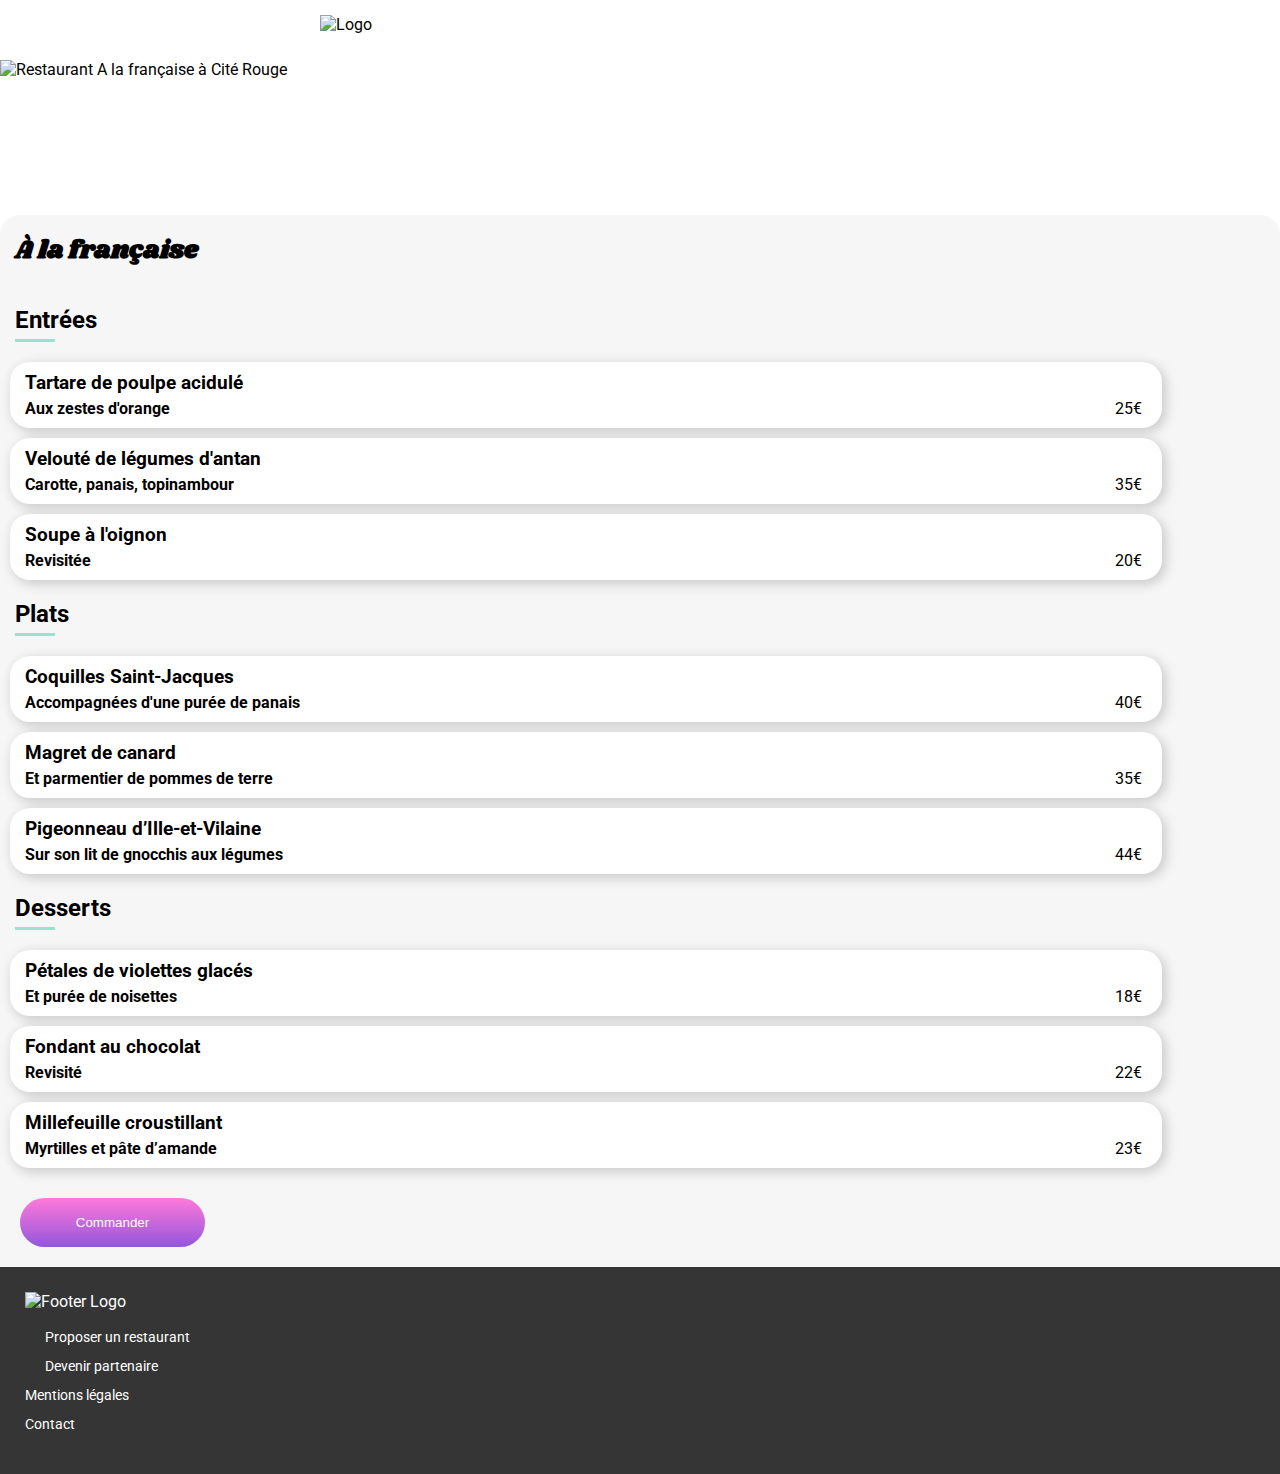
==== alafrancaise.html @ 9527d73c "maj animation apparition" ====
<!DOCTYPE html>
<html lang="fr">
  <head>
    <meta charset="utf-8" />
    <meta name="viewport" content="width=device-width, initial-scale=1.0" />
    <link rel="preconnect" href="https://fonts.gstatic.com" />
    <link
      href="https://fonts.googleapis.com/css2?family=Roboto:wght@400;700&family=Shrikhand&display=swap"
      rel="stylesheet"
    />
    <title>ohmyfood</title>
    <link rel="stylesheet" href="menu.css" />
  </head>
  <body>

    <header class="header">
      <img class="logo" src="images/logo/logo_black.png" alt="Logo" />
      <a href="index.html" class="arrow"></a><i class="fas fa-arrow-left"></i></a>
    </header>

    <div class="menu">
      <img
        class="restaurantsCardImg"
        src="images/restaurants/Francaise.jpg"
        alt="Restaurant A la française à Cité Rouge"
      />
      <div class="menuCard">

        <div class="menuCardTitle">
        <h1 >À la française</h1>
        <i class="far fa-heart fa-lg"></i>
        </div>

        <h2>Entrées</h2>
        <hr>
        <div class=menuCardCase1>
          <h3>Tartare de poulpe acidulé</h3>
          <h4>Aux zestes d'orange</h4>
          <span>25€</span>
          <div>
            <i class="far fa-check-circle fa-lg"></i>
          </div>
        </div>
        <div class=menuCardCase2>
          <h3>Velouté de légumes d'antan</h3>
          <h4>Carotte, panais, topinambour</h4>
          <span>35€</span>
          <div>
            <i class="far fa-check-circle fa-lg"></i>
          </div>
        </div>
        <div class=menuCardCase3>
          <h3>Soupe à l'oignon</h3>
          <h4>Revisitée</h4>
          <span>20€</span>
          <div>
            <i class="far fa-check-circle fa-lg"></i>
          </div>
        </div>

          <h2>Plats</h2>
          <hr>
          <div class=menuCardCase4>
            <h3>Coquilles Saint-Jacques</h3>
            <h4>Accompagnées d'une purée de panais</h4>
            <span>40€</span>
            <div>
              <i class="far fa-check-circle fa-lg"></i>
            </div>
          </div>
          <div class=menuCardCase5>
            <h3>Magret de canard</h3>
            <h4>Et parmentier de pommes de terre</h4>
            <span>35€</span>
            <div>
              <i class="far fa-check-circle fa-lg"></i>
            </div>
          </div>
          <div class=menuCardCase6>
            <h3>Pigeonneau d’Ille-et-Vilaine</h3>
            <h4>Sur son lit de gnocchis aux légumes</h4>
            <span>44€</span>
            <div>
              <i class="far fa-check-circle fa-lg"></i>
            </div>
          </div>

          <h2>Desserts</h2>
          <hr>
          <div class=menuCardCase7>
            <h3>Pétales de violettes glacés</h3>
            <h4>Et purée de noisettes</h4>
            <span>18€</span>
            <div>
              <i class="far fa-check-circle fa-lg"></i>
            </div>
            <div>
              <i class="far fa-check-circle fa-lg"></i>
            </div>
          </div>
          <div class=menuCardCase8>
            <h3>Fondant au chocolat</h3>
            <h4>Revisité</h4>
            <span>22€</span>
            <div>
              <i class="far fa-check-circle fa-lg"></i>
            </div>
          </div>
          <div class=menuCardCase9>
            <h3>Millefeuille croustillant</h3>
            <h4>Myrtilles et pâte d’amande</h4>
            <span>23€</span>
            <div>
              <i class="far fa-check-circle fa-lg"></i>
            </div>
          </div>

        <button class="commandButton" type="button" href="#">Commander</button>
      </div>
    </div>

    <footer class="footer">
      <nav>
        <img
          class="footerLogo"
          src="images/logo/logo_white.png"
          alt="Footer Logo"
        />
        <ul>
          <li>
            <a href="#"
              ><i class="fas fa-utensils fa-xs"></i>Proposer un restaurant</a
            >
          </li>
          <li>
            <a href="#"
              ><i class="fas fa-hands-helping fa-xs"></i>Devenir partenaire</a
            >
          </li>
          <li><a href="#">Mentions légales</a></li>
          <li><a href="mailto:contact@ohmyfood">Contact</a></li>
        </ul>
      </nav>
    </footer>
    <script
      src="https://kit.fontawesome.com/e393f55781.js"
      crossorigin="anonymous"
    ></script>
  </body>
</html>
---- menu.css ----
.header {
  width: 100%;
  height: 60px;
  display: flex;
  justify-content: center;
  align-content: center;
  align-items: center;
  position: relative;
}
.header .logo {
  width: 50%;
  height: 50%;
}
.header i {
  position: absolute;
  left: 25px;
  width: 18px;
  height: 18px;
}

body {
  margin: 0;
  font-family: "Roboto", sans-serif;
  width: 100%;
}

.menu {
  width: 100%;
  display: flex;
  flex-direction: column;
}
.menu img {
  object-fit: cover;
  width: 100%;
  height: 175px;
  z-index: 2;
}
.menuCard {
  background: #f6f6f6;
  border-radius: 20px 20px 0 0;
  margin-top: -20px;
  z-index: 1;
  width: 100%;
  /*Menu apparition progressive avec un delay de 0.2s */
}
.menuCardTitle {
  display: flex;
  justify-content: space-between;
  align-items: center;
}
.menuCard h1 {
  font-family: "Shrikhand";
  padding-left: 15px;
  font-size: 1.6em;
}
.menuCard i {
  padding-right: 30px;
}
.menuCard h2 {
  align-items: flex-start;
  margin-bottom: 5px;
  padding-left: 15px;
}
.menuCard hr {
  width: 40px;
  height: 3px;
  border: none;
  background-color: #99e2d0;
  color: #99e2d0;
  margin: 0;
  margin-bottom: 20px;
  margin-left: 15px;
}
.menuCardCase1, .menuCardCase2, .menuCardCase3, .menuCardCase4, .menuCardCase5, .menuCardCase6, .menuCardCase7, .menuCardCase8, .menuCardCase9 {
  width: 90%;
  border-radius: 20px;
  box-shadow: 0.2em 0.2em 0.8em rgba(0, 0, 0, 0.2);
  background-color: white;
  position: relative;
  margin: 0 10px 10px 10px;
  animation: apparition 1.6s;
}
.menuCardCase1 {
  animation-delay: 0s;
  display: block;
}
.menuCardCase2 {
  animation-delay: 0.2s;
  display: block;
}
.menuCardCase3 {
  animation-delay: 0.4s;
  display: block;
}
.menuCardCase4 {
  animation-delay: 0.6s;
  display: block;
}
.menuCardCase5 {
  animation-delay: 0.8s;
  display: block;
}
.menuCardCase6 {
  animation-delay: 1s;
  display: block;
}
.menuCardCase7 {
  animation-delay: 1.2s;
  display: block;
}
.menuCardCase8 {
  animation-delay: 1.4s;
  display: block;
}
.menuCardCase9 {
  animation-delay: 1.6s;
  display: block;
}
.menuCard h3 {
  margin: 0;
  padding: 10px 0 0px 15px;
}
.menuCard h4 {
  margin: 0;
  padding: 5px 0 10px 15px;
}
.menuCard span {
  position: absolute;
  bottom: 10px;
  right: 20px;
}
.menuCard i {
  position: absolute;
  bottom: 20px;
  right: 20px;
  width: 18px;
  height: 18px;
  color: #99e2d0;
}
.menu button {
  background: linear-gradient(#FF79DA, #9356DC);
  color: white;
  border: none;
  padding: 17px 23px;
  border-radius: 100px;
  margin: 20px;
  width: 185px;
}
.menu button:hover {
  transform: scale(1.02);
}

/*Animation*/
@keyframes apparition {
  from {
    transform: translateY(30px);
    opacity: 0;
  }
  to {
    transform: translateY(0);
    opacity: 1;
  }
}
@keyframes rotation {
  from {
    transform: rotate(0);
  }
  to {
    transform: rotate(360);
  }
}
.footer {
  background-color: #353535;
  color: white;
  padding: 25px;
}
.footerLogo {
  width: 100px;
  margin-bottom: 0px;
}
.footer ul {
  list-style: none;
  text-decoration: none;
  padding: 0;
}
.footer ul li {
  margin-bottom: 10px;
}
.footer ul i {
  width: 2px;
  height: 2px;
  margin-right: 20px;
  font-size: 0.9em;
}
.footer ul a {
  color: white;
  text-decoration: none;
  font-size: 0.9em;
}

/*# sourceMappingURL=menu.css.map */
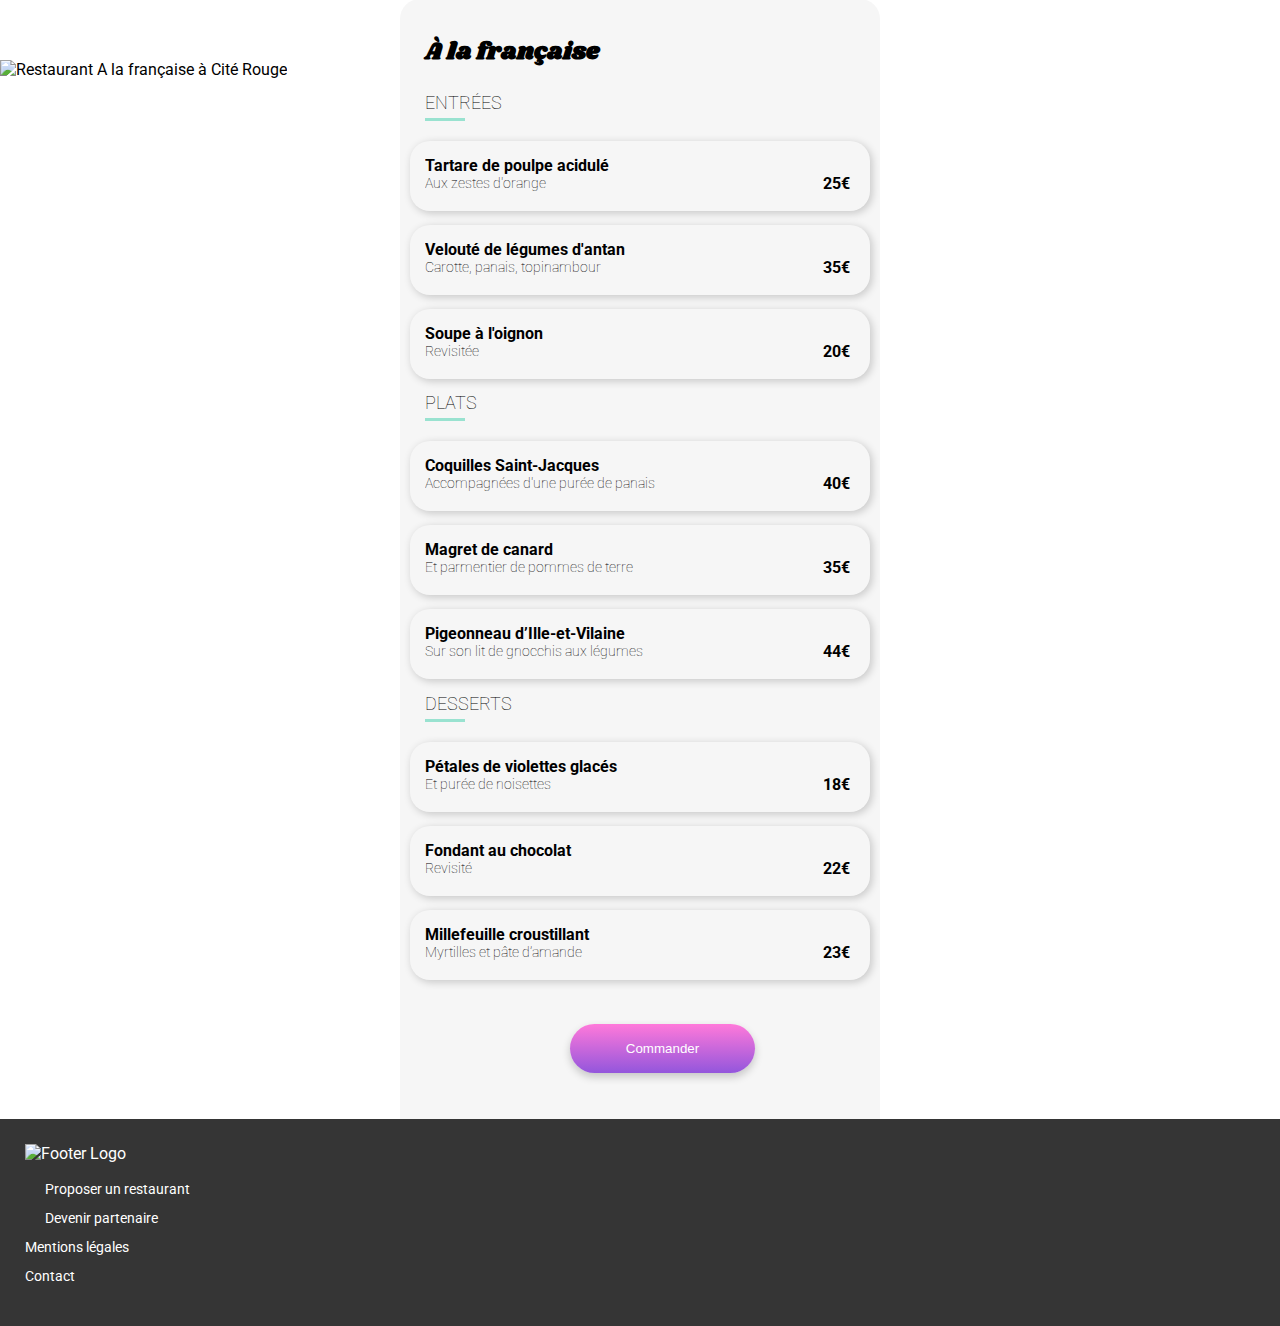
==== commit d8613d0c: "media queries" ====
--- a/alafrancaise.html
+++ b/alafrancaise.html
@@ -15,7 +15,7 @@
 
     <header class="header">
       <img class="logo" src="images/logo/logo_black.png" alt="Logo" />
-      <a href="index.html" class="arrow"></a><i class="fas fa-arrow-left"></i></a>
+      <a href="index.html"><i class="fas fa-arrow-left"></i></a>
     </header>
 
     <div class="menu">
@@ -28,94 +28,127 @@
 
         <div class="menuCardTitle">
         <h1 >À la française</h1>
-        <i class="far fa-heart fa-lg"></i>
+        <i class="fas fa-heart fa-lg"></i>
         </div>
 
         <h2>Entrées</h2>
         <hr>
-        <div class=menuCardCase1>
+        <div class=menuCardCase id=delay1>
+          <div class=menuCardLeft>
           <h3>Tartare de poulpe acidulé</h3>
           <h4>Aux zestes d'orange</h4>
-          <span>25€</span>
-          <div>
-            <i class="far fa-check-circle fa-lg"></i>
+        </div>
+          <div class=menuCardPrice>
+            <p>25€</p>
+          </div>  
+            <div class=menuCardRight>
+              <i class="fas fa-check-circle fa-lg"></i>
+            </div>
+        </div>
+        <div class=menuCardCase id=delay2>
+          <div class=menuCardLeft>
+          <h3>Velouté de légumes d'antan</h3>
+          <h4>Carotte, panais, topinambour</h4>
+          </div>
+          <div class=menuCardPrice>
+          <p>35€</p>
+          </div>
+          <div class=menuCardRight>
+            <i class="fas fa-check-circle fa-lg"></i>
           </div>
         </div>
-        <div class=menuCardCase2>
-          <h3>Velouté de légumes d'antan</h3>
-          <h4>Carotte, panais, topinambour</h4>
-          <span>35€</span>
-          <div>
-            <i class="far fa-check-circle fa-lg"></i>
-          </div>
-        </div>
-        <div class=menuCardCase3>
+        <div class=menuCardCase id=delay3>
+          <div class=menuCardLeft>
           <h3>Soupe à l'oignon</h3>
           <h4>Revisitée</h4>
-          <span>20€</span>
-          <div>
-            <i class="far fa-check-circle fa-lg"></i>
+          </div>
+          <div class=menuCardPrice>
+          <p>20€</p>
+          </div>
+          <div class=menuCardRight>
+            <i class="fas fa-check-circle fa-lg"></i>
           </div>
         </div>
 
           <h2>Plats</h2>
           <hr>
-          <div class=menuCardCase4>
+          <div class=menuCardCase id=delay4>
+            <div class=menuCardLeft>
             <h3>Coquilles Saint-Jacques</h3>
             <h4>Accompagnées d'une purée de panais</h4>
-            <span>40€</span>
-            <div>
-              <i class="far fa-check-circle fa-lg"></i>
+          </div>
+          <div class=menuCardPrice>
+            <p>40€</p>
+          </div>
+            <div class=menuCardRight>
+              <i class="fas fa-check-circle fa-lg"></i>
             </div>
           </div>
-          <div class=menuCardCase5>
+          <div class=menuCardCase id=delay5>
+            <div class=menuCardLeft>
             <h3>Magret de canard</h3>
             <h4>Et parmentier de pommes de terre</h4>
-            <span>35€</span>
-            <div>
-              <i class="far fa-check-circle fa-lg"></i>
+          </div>
+          <div class=menuCardPrice>
+            <p>35€</p>
+          </div>
+            <div class=menuCardRight>
+              <i class="fas fa-check-circle fa-lg"></i>
             </div>
           </div>
-          <div class=menuCardCase6>
+          <div class=menuCardCase id=delay6>
+            <div class=menuCardLeft>
             <h3>Pigeonneau d’Ille-et-Vilaine</h3>
             <h4>Sur son lit de gnocchis aux légumes</h4>
-            <span>44€</span>
-            <div>
-              <i class="far fa-check-circle fa-lg"></i>
+          </div>
+          <div class=menuCardPrice>
+            <p>44€</p>
+          </div>  
+            <div class=menuCardRight>
+              <i class="fas fa-check-circle fa-lg"></i>
             </div>
           </div>
 
           <h2>Desserts</h2>
           <hr>
-          <div class=menuCardCase7>
+          <div class=menuCardCase id=delay7>
+            <div class=menuCardLeft>
             <h3>Pétales de violettes glacés</h3>
             <h4>Et purée de noisettes</h4>
-            <span>18€</span>
-            <div>
-              <i class="far fa-check-circle fa-lg"></i>
-            </div>
-            <div>
-              <i class="far fa-check-circle fa-lg"></i>
+          </div>
+          <div class=menuCardPrice>
+            <p>18€</p>
+          </div>
+            <div class=menuCardRight>
+              <i class="fas fa-check-circle fa-lg"></i>
             </div>
           </div>
-          <div class=menuCardCase8>
+          <div class=menuCardCase id=delay8>
+            <div class=menuCardLeft>
             <h3>Fondant au chocolat</h3>
             <h4>Revisité</h4>
-            <span>22€</span>
-            <div>
-              <i class="far fa-check-circle fa-lg"></i>
+          </div>
+          <div class=menuCardPrice>
+            <p>22€</p>
+          </div>
+            <div class=menuCardRight>
+              <i class="fas fa-check-circle fa-lg"></i>
             </div>
           </div>
-          <div class=menuCardCase9>
+          <div class=menuCardCase id=delay9>
+            <div class=menuCardLeft>
             <h3>Millefeuille croustillant</h3>
             <h4>Myrtilles et pâte d’amande</h4>
-            <span>23€</span>
-            <div>
-              <i class="far fa-check-circle fa-lg"></i>
+          </div>
+          <div class=menuCardPrice>
+            <p>23€</p>
+          </div>
+            <div class=menuCardRight>
+              <i class="fas fa-check-circle fa-lg"></i>
             </div>
           </div>
 
-        <button class="commandButton" type="button" href="#">Commander</button>
+        <button class="commandButton" type="button">Commander</button>
       </div>
     </div>
 
--- a/menu.css
+++ b/menu.css
@@ -8,27 +8,54 @@
   position: relative;
 }
 .header .logo {
-  width: 50%;
+  width: 200px;
   height: 50%;
 }
 .header i {
   position: absolute;
   left: 25px;
+  bottom: 20px;
   width: 18px;
   height: 18px;
 }
 
+/*COLORS*/
+/*LIGHTEN*/
+/*SHADOWS*/
 body {
   margin: 0;
   font-family: "Roboto", sans-serif;
-  width: 100%;
-}
-
-.menu {
-  width: 100%;
-  display: flex;
-  flex-direction: column;
-}
+}
+
+h1 {
+  font-size: 1.5em;
+  margin: 25px 0 0 0;
+}
+
+h2 {
+  font-size: 1.1em;
+  font-weight: lighter;
+  text-transform: uppercase;
+}
+
+h3 {
+  font-size: 1em;
+  font-weight: bold;
+  margin: 0;
+}
+
+h4 {
+  font-size: 0.9em;
+  font-weight: lighter;
+  margin: 0;
+}
+
+p {
+  font-size: 1em;
+  padding-top: 17px;
+  font-weight: bold;
+}
+
 .menu img {
   object-fit: cover;
   width: 100%;
@@ -39,9 +66,9 @@
   background: #f6f6f6;
   border-radius: 20px 20px 0 0;
   margin-top: -20px;
+  padding: 0 10px 16px 10px;
+  position: relative;
   z-index: 1;
-  width: 100%;
-  /*Menu apparition progressive avec un delay de 0.2s */
 }
 .menuCardTitle {
   display: flex;
@@ -49,12 +76,28 @@
   align-items: center;
 }
 .menuCard h1 {
-  font-family: "Shrikhand";
+  font-family: "Shrikhand", sans-serif;
   padding-left: 15px;
-  font-size: 1.6em;
-}
-.menuCard i {
-  padding-right: 30px;
+}
+.menuCard .fa-heart {
+  height: 18px;
+  width: 18px;
+  margin: 25px 10px 0 0;
+  padding: 18px 18px;
+  color: white;
+  -webkit-text-stroke-width: 1px;
+  -webkit-text-stroke-color: black;
+  transition: all 1000ms;
+}
+.menuCard .fa-heart:hover {
+  -webkit-text-stroke-width: white;
+  -webkit-text-stroke-color: transparent;
+  display: block;
+  background: -webkit-linear-gradient(#ff79da, #9356dc);
+  background-clip: text;
+  -webkit-background-clip: text;
+  -webkit-text-fill-color: transparent;
+  transform: scale(1.01);
 }
 .menuCard h2 {
   align-items: flex-start;
@@ -71,86 +114,147 @@
   margin-bottom: 20px;
   margin-left: 15px;
 }
-.menuCardCase1, .menuCardCase2, .menuCardCase3, .menuCardCase4, .menuCardCase5, .menuCardCase6, .menuCardCase7, .menuCardCase8, .menuCardCase9 {
-  width: 90%;
+.menuCardCase {
+  height: 40px;
+  margin: 0 0 14px 0;
+  padding: 15px 60px 15px 15px;
+  position: relative;
+  box-shadow: 2px 2px 8px rgba(0, 0, 0, 0.2);
   border-radius: 20px;
-  box-shadow: 0.2em 0.2em 0.8em rgba(0, 0, 0, 0.2);
-  background-color: white;
-  position: relative;
-  margin: 0 10px 10px 10px;
+  overflow: hidden;
+  transition: padding-right 0.4s;
   animation: apparition 1.6s;
 }
-.menuCardCase1 {
-  animation-delay: 0s;
-  display: block;
-}
-.menuCardCase2 {
-  animation-delay: 0.2s;
-  display: block;
-}
-.menuCardCase3 {
-  animation-delay: 0.4s;
-  display: block;
-}
-.menuCardCase4 {
-  animation-delay: 0.6s;
-  display: block;
-}
-.menuCardCase5 {
-  animation-delay: 0.8s;
-  display: block;
-}
-.menuCardCase6 {
-  animation-delay: 1s;
-  display: block;
-}
-.menuCardCase7 {
-  animation-delay: 1.2s;
-  display: block;
-}
-.menuCardCase8 {
-  animation-delay: 1.4s;
-  display: block;
-}
-.menuCardCase9 {
-  animation-delay: 1.6s;
-  display: block;
-}
-.menuCard h3 {
-  margin: 0;
-  padding: 10px 0 0px 15px;
-}
-.menuCard h4 {
-  margin: 0;
-  padding: 5px 0 10px 15px;
-}
-.menuCard span {
+.menuCardCase:hover {
+  padding-right: 130px;
+}
+.menuCardCase:hover .menuCardLeft {
+  white-space: nowrap;
+  overflow: hidden;
+  text-overflow: ellipsis;
+  width: 208px;
+}
+.menuCardCase:hover .menuCardRight {
+  right: 0px;
+  width: 70px;
+}
+.menuCardCase:hover .menuCardPrice {
+  right: 90px;
+}
+.menuCardCase:hover i {
+  right: 0;
+  animation: rotation 0.4s;
+}
+.menuCardLeft {
+  white-space: nowrap;
+  overflow: hidden;
+  text-overflow: ellipsis;
+}
+.menuCardPrice {
   position: absolute;
-  bottom: 10px;
+  transition: right 0.4s;
   right: 20px;
-}
-.menuCard i {
+  bottom: 2px;
+}
+.menuCardRight {
   position: absolute;
-  bottom: 20px;
-  right: 20px;
-  width: 18px;
-  height: 18px;
-  color: #99e2d0;
+  right: -21px;
+  top: 0;
+  height: 70px;
+  background-color: #99e2d0;
+  border-radius: 0 15px 15px 0;
+  transition: right 0.4s;
+  display: flex;
+  justify-content: center;
+  align-items: center;
+}
+.menuCardRight i {
+  color: white;
 }
 .menu button {
-  background: linear-gradient(#FF79DA, #9356DC);
+  background: linear-gradient(#ff79da, #9356dc);
   color: white;
   border: none;
   padding: 17px 23px;
   border-radius: 100px;
-  margin: 20px;
   width: 185px;
+  margin: 30px 0 30px 80px;
+  transition: all 150ms ease-in-out;
+  box-shadow: 0 4px 8px rgba(0, 0, 0, 0.2);
 }
 .menu button:hover {
-  transform: scale(1.02);
-}
-
-/*Animation*/
+  box-shadow: 0 4px 8px rgba(0, 0, 0, 0.4);
+  background: linear-gradient(#ff88de, #9b63df);
+}
+
+/*MEDIA QUERIES*/
+@media screen and (min-width: 768px) {
+  .menu img {
+    object-fit: none;
+    height: 220px;
+  }
+
+  .menuCard {
+    margin: -80px 150px 0px 150px;
+  }
+  .menuCard button {
+    margin: 30px 0px 30px 120px;
+  }
+}
+@media screen and (min-width: 992px) {
+  .menu img {
+    object-fit: none;
+    height: 300px;
+  }
+
+  .menuCard {
+    margin: -80px 400px 0px 400px;
+  }
+  .menuCard button {
+    margin: 30px 0 30px 160px;
+  }
+}
+/*Menu apparition progressive avec un delay de 0.2s */
+#delay1 {
+  animation-delay: 0s;
+}
+
+#delay2 {
+  animation-delay: 0.2s;
+}
+
+#delay3 {
+  animation-delay: 0.4s;
+}
+
+#delay4 {
+  animation-delay: 0.6s;
+}
+
+#delay5 {
+  animation-delay: 0.8s;
+}
+
+#delay6 {
+  animation-delay: 1s;
+}
+
+#delay7 {
+  animation-delay: 1.2s;
+}
+
+#delay8 {
+  animation-delay: 1.4s;
+}
+
+#delay9 {
+  animation-delay: 1.6s;
+}
+
+#delay10 {
+  animation-delay: 1.8s;
+}
+
 @keyframes apparition {
   from {
     transform: translateY(30px);
@@ -166,7 +270,7 @@
     transform: rotate(0);
   }
   to {
-    transform: rotate(360);
+    transform: rotate(360deg);
   }
 }
 .footer {
